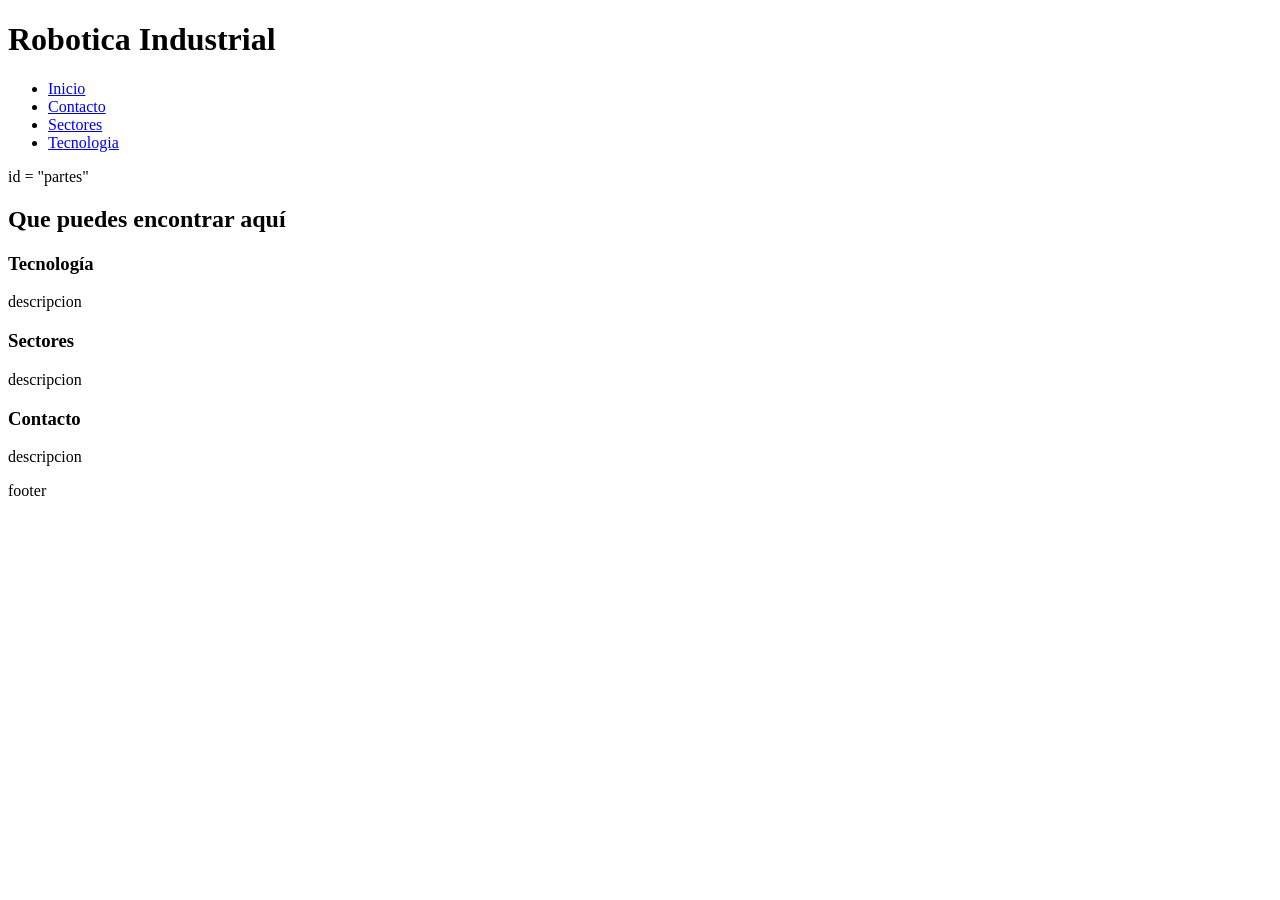
==== index.html @ e1a5b4f1 "Index creado" ====
<!DOCTYPE html>
<html=lang="es">
    <head>
        <title>Robotica Industrial</title>
    </head>
    <body>
        <header>
         <h1>Robotica Industrial</h1>
         <nav>
            <ul>
                <li><a href="index.html">Inicio</a></li>
                <li><a href="contacto.html">Contacto</a></li>
                <li><a href="sectores.html">Sectores</a></li>
                <li><a href="tecnologia.html">Tecnologia</a></li>

            </ul>
         </nav>

        </header>
        <main>
            <section> id = "partes"
                <h2>Que puedes encontrar aquí</h2>
                <article> 
                <h3>Tecnología</h3>
                <p>descripcion</p>
                </article>
                <article>
                <h3>Sectores</h3>
                <p>descripcion</p>
                </article>
                <article>
                <h3>Contacto</h3>
                <p>descripcion</p>
                </article>
            </section>

        </main>
        <footer>
            <p>footer</p>
        </footer>
        <script src="js/main.js"></script>
       
    </body>

</html>
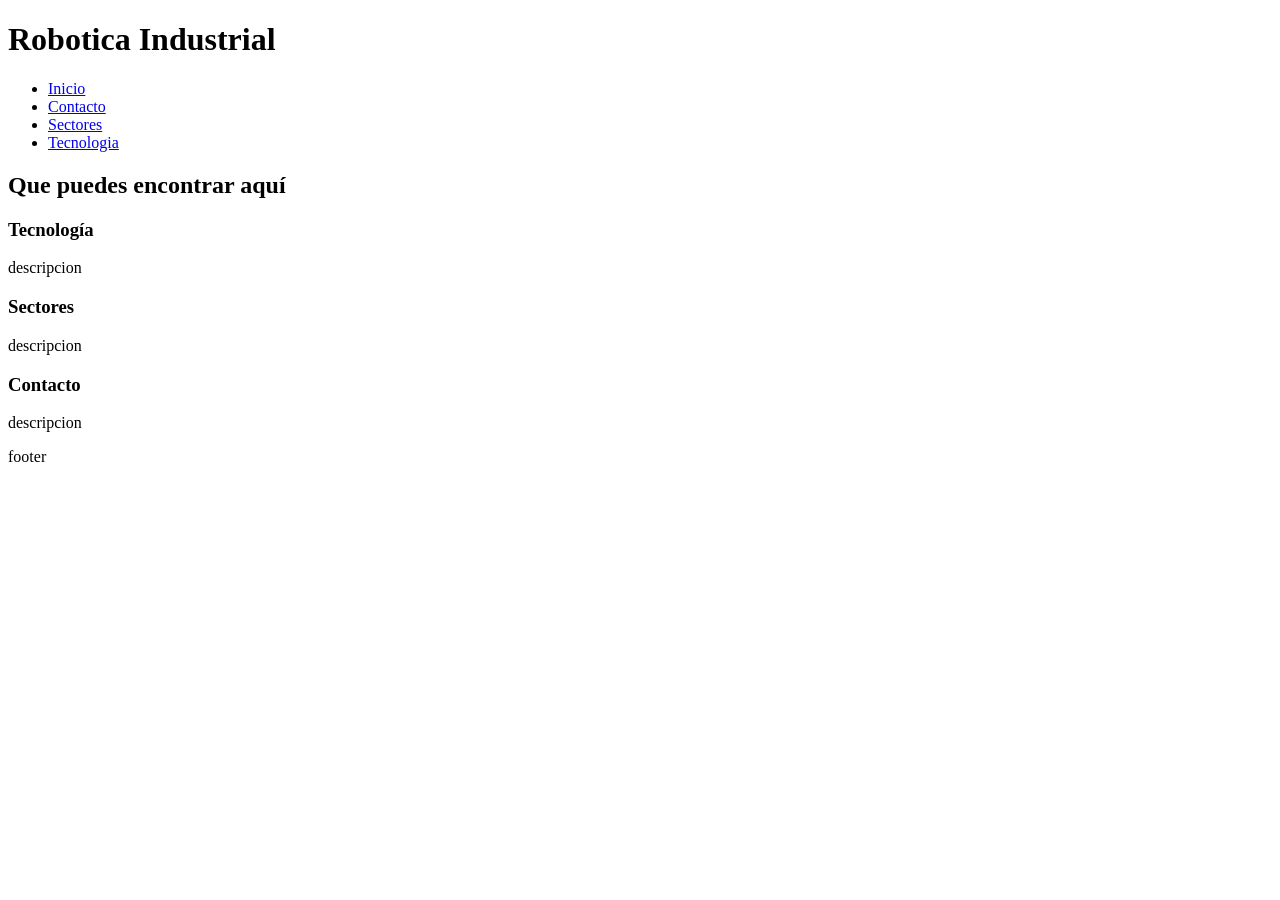
==== commit e04d73db: "Arreglos en index y programación de 'tecnologia'" ====
--- a/index.html
+++ b/index.html
@@ -18,7 +18,7 @@
 
         </header>
         <main>
-            <section> id = "partes"
+            <section id = "partes">
                 <h2>Que puedes encontrar aquí</h2>
                 <article> 
                 <h3>Tecnología</h3>
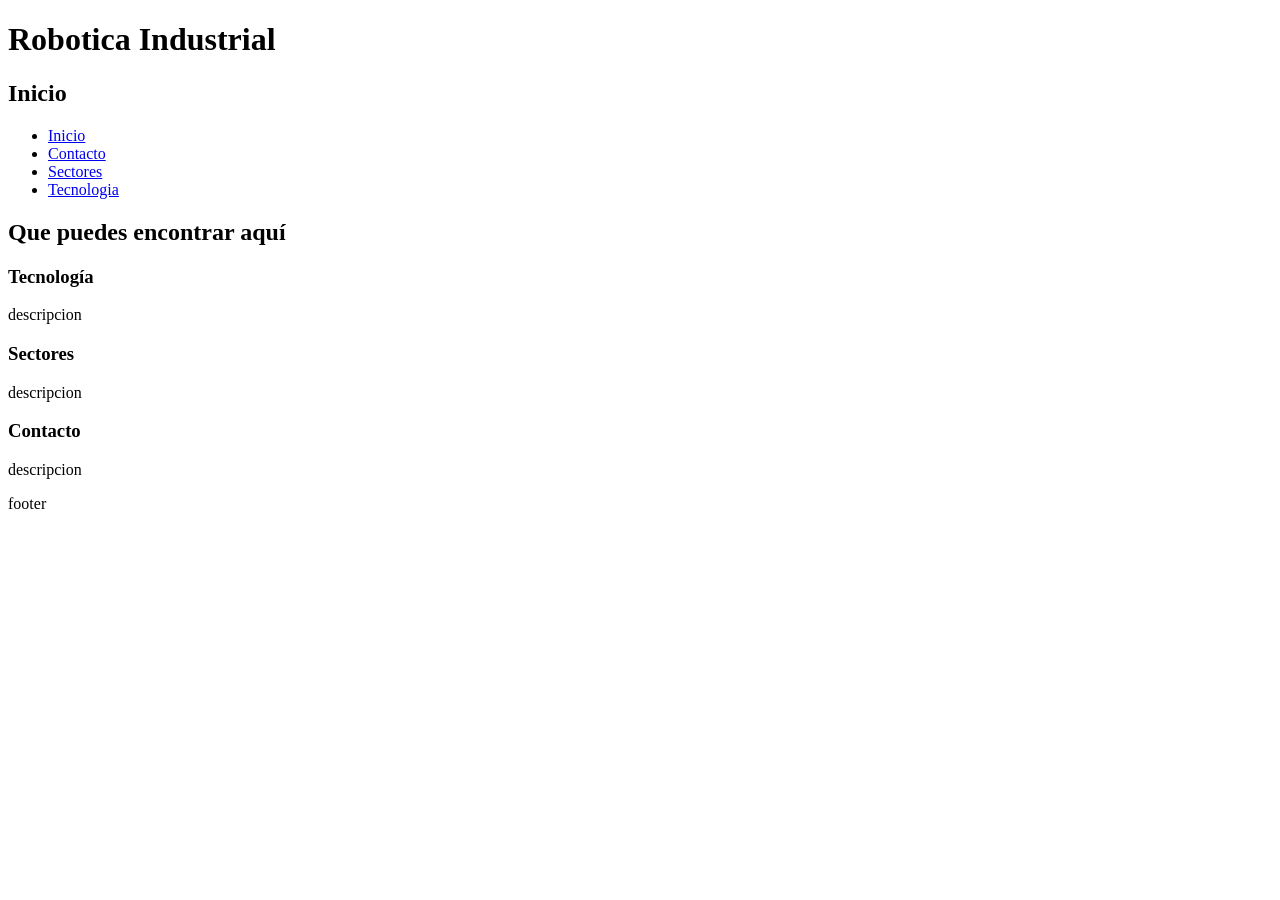
==== commit 6220a32d: "Correciones en todas las páginas y creación de sectores y contacto" ====
--- a/index.html
+++ b/index.html
@@ -6,6 +6,7 @@
     <body>
         <header>
          <h1>Robotica Industrial</h1>
+            <h2>Inicio</h2>
          <nav>
             <ul>
                 <li><a href="index.html">Inicio</a></li>
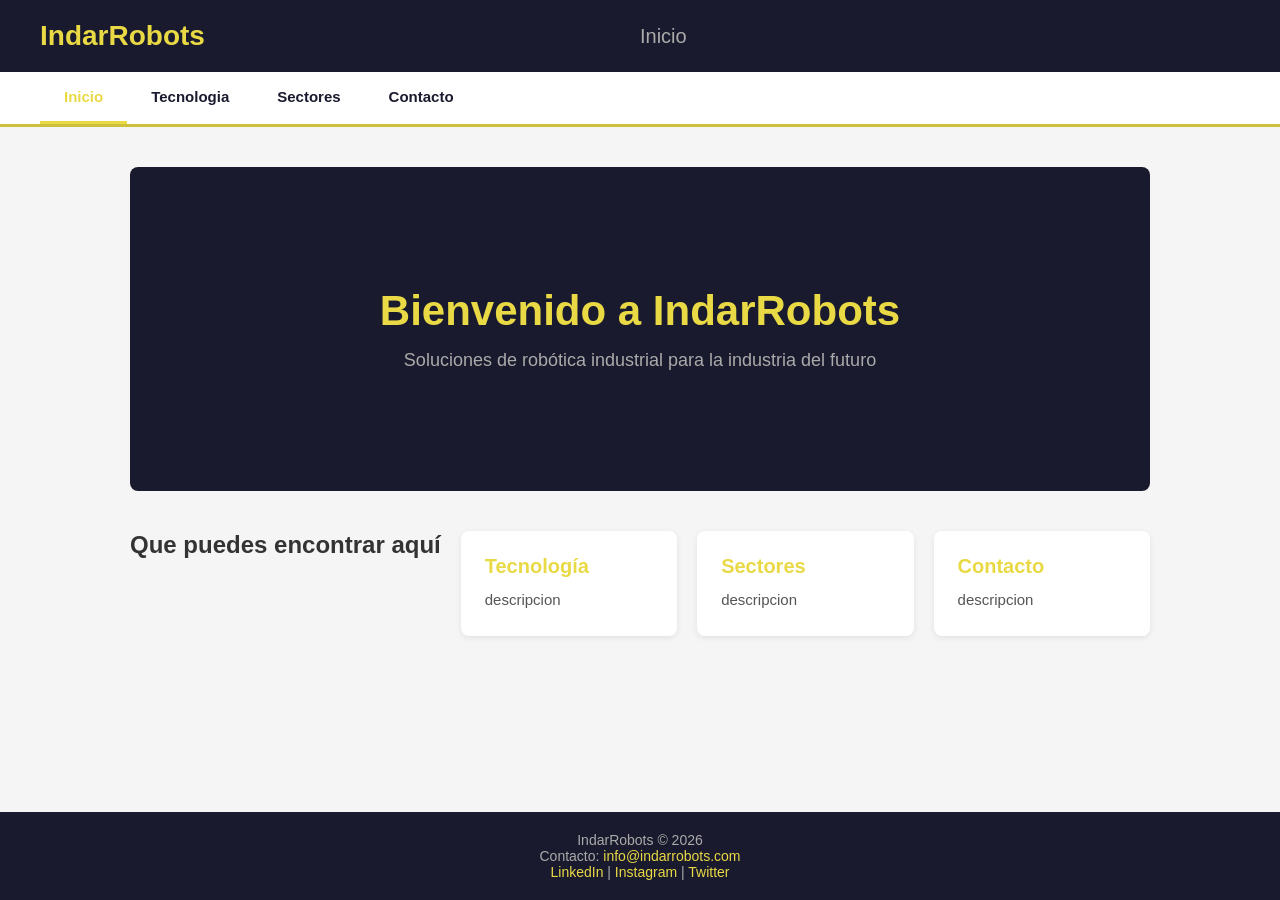
==== commit b2b6294e: "Correcciones en todas las paginas, creación de paginas Sectores y Contacto, CSS completo" ====
--- a/index.html
+++ b/index.html
@@ -1,24 +1,27 @@
 <!DOCTYPE html>
-<html=lang="es">
     <head>
-        <title>Robotica Industrial</title>
+        <title> Indice | IndarRobots </title>
+        <link rel="stylesheet" href="css/estilos.css">
     </head>
     <body>
         <header>
-         <h1>Robotica Industrial</h1>
+         <h1>IndarRobots</h1>
             <h2>Inicio</h2>
-         <nav>
+        </header>
+        <nav>
             <ul>
-                <li><a href="index.html">Inicio</a></li>
+                <li><a href="index.html" class="activo">Inicio</a></li>
+                <li><a href="tecnologia.html">Tecnologia</a></li>
+                <li><a href="sectores.html">Sectores</a></li>
                 <li><a href="contacto.html">Contacto</a></li>
-                <li><a href="sectores.html">Sectores</a></li>
-                <li><a href="tecnologia.html">Tecnologia</a></li>
 
             </ul>
          </nav>
-
-        </header>
         <main>
+            <section id="bienvenida">
+                <h2>Bienvenido a IndarRobots</h2>
+                <p>Soluciones de robótica industrial para la industria del futuro</p>
+            </section>
             <section id = "partes">
                 <h2>Que puedes encontrar aquí</h2>
                 <article> 
@@ -37,7 +40,13 @@
 
         </main>
         <footer>
-            <p>footer</p>
+            <p>IndarRobots © 2026</p>
+        <p>Contacto: <a href="mailto:info@indarrobots.com">info@indarrobots.com</a></p>
+        <p>
+        <a href="https://www.linkedin.com/company/indarrobots" target="_blank">LinkedIn</a> |
+        <a href="https://www.instagram.com/indarrobots" target="_blank">Instagram</a> |
+        <a href="https://twitter.com/indarrobots" target="_blank">Twitter</a>
+        </p>
         </footer>
         <script src="js/main.js"></script>
        
--- a/css/estilos.css
+++ b/css/estilos.css
@@ -0,0 +1,351 @@
+/* Estilos generales */
+* {
+    margin: 0;
+    padding: 0;
+    box-sizing: border-box;
+}
+
+body {
+    font-family: Arial, sans-serif;
+    font-size: 16px;
+    color: #333333;
+    background-color: #f5f5f5;
+    display: flex;
+    flex-direction: column;
+    min-height: 100vh;
+}
+
+img {
+    max-width: 100%;
+    width: 400px;
+}
+
+/* Header y navegación */
+header {
+    background-color: #1a1a2e;
+    color: #ffffff;
+    padding: 20px 40px;
+    display: flex;
+    justify-content: space-between;
+    align-items: center;
+}
+
+header h1 {
+    font-size: 28px;
+    position: relative;
+    color: #e9d945;
+}
+
+header h2 {
+    font-size: 20px;
+    font-family: 'roboto', sans-serif;
+    font-weight: 700;
+    position: absolute;
+    left: 50%;
+    color: #aaaaaa;
+    font-weight: normal;
+}
+
+nav {
+    background-color: #ffffff;
+    border-bottom: 3px solid #cec03d;
+    padding: 0 40px;
+}
+
+nav ul {
+    list-style: none;
+    display: flex;
+    gap: 0;
+}
+
+nav a {
+    color: #1a1a2e;
+    text-decoration: none;
+    font-size: 15px;
+    font-weight: bold;
+    padding: 16px 24px;
+    display: block;
+}
+
+nav a:hover {
+    color: #e9d945;
+    border-bottom: 3px solid #e9d945;
+}
+
+/* Main y footer */
+main {
+    flex: 1;
+    padding: 40px;
+    max-width: 1100px;
+    margin: 0 auto;
+    width: 100%;
+}
+
+footer {
+    background-color: #1a1a2e;
+    color: #aaaaaa;
+    text-align: center;
+    padding: 20px;
+    font-size: 14px;
+}
+
+/* Inicio */
+#partes {
+    display: flex;
+    gap: 20px;
+    flex-wrap: wrap;
+}
+
+#partes article {
+    background-color: #ffffff;
+    border-radius: 8px;
+    padding: 24px;
+    box-shadow: 0 2px 6px rgba(0,0,0,0.08);
+    flex: 1;
+    min-width: 200px;
+}
+
+#partes article h3 {
+    color: #e9d945;
+    font-size: 20px;
+    margin-bottom: 10px;
+}
+
+#partes article p {
+    color: #555555;
+    font-size: 15px;
+    line-height: 1.6;
+}
+
+/* Bienvenida */
+#bienvenida {
+    background-color: #1a1a2e;
+    color: #ffffff;
+    text-align: center;
+    padding: 120px 80px;
+    margin-bottom: 40px;
+    border-radius: 8px;
+}
+
+#bienvenida h2 {
+    font-size: 42px;
+    color: #e9d945;
+    margin-bottom: 15px;
+}
+
+#bienvenida p {
+    font-size: 18px;
+    color: #aaaaaa;
+}
+
+/* Tecnología */
+#introduccion {
+    margin-bottom: 30px;
+}
+
+#introduccion h2 {
+    font-size: 28px;
+    color: #1a1a2e;
+    margin-bottom: 10px;
+}
+
+#lista-robots {
+    background-color: #ffffff;
+    border-radius: 8px;
+    padding: 20px;
+    margin-bottom: 30px;
+    box-shadow: 0 2px 6px rgba(0, 0, 0, 0.08);
+}
+
+#lista-robots h2 {
+    color: #1a1a2e;
+    margin-bottom: 15px;
+}
+
+#lista-robots ul {
+    list-style: none;
+    display: flex;
+    gap: 15px;
+    flex-wrap: wrap;
+}
+
+#lista-robots li {
+    background-color: #e9d945;
+    color: #ffffff;
+    padding: 8px 16px;
+    border-radius: 20px;
+    font-size: 14px;
+}
+
+#tabla-1 {
+    background-color: #ffffff;
+    border-radius: 8px;
+    padding: 20px;
+    box-shadow: 0 2px 6px rgba(0,0,0,0.08);
+}
+
+#tabla-1 h2 {
+    color: #1a1a2e;
+    margin-bottom: 15px;
+}
+
+table {
+    width: 100%;
+    border-collapse: collapse;
+}
+
+th {
+    background-color: #1a1a2e;
+    color: #ffffff;
+    padding: 12px;
+    text-align: left;
+}
+
+td {
+    padding: 12px;
+    border-bottom: 1px solid #eeeeee;
+    color: #555555;
+}
+
+tr:hover {
+    background-color: #f9f9f9;
+}
+
+#lista-robots a {
+    color: #000000;
+    text-decoration: none;
+}
+
+#lista-robots a:hover {
+    text-decoration: underline;
+}
+
+/* Sectores */
+#sectores-aplicacion {
+    display: flex;
+    flex-direction: column;
+    gap: 40px;
+}
+
+#sectores-aplicacion article {
+    display: flex;
+    gap: 20px;
+    align-items: flex-start;
+    background-color: #ffffff;
+    border-radius: 8px;
+    padding: 20px;
+    box-shadow: 0 2px 6px rgba(0,0,0,0.08);
+}
+
+#sectores-aplicacion article img {
+    width: 300px;
+    border-radius: 6px;
+    object-fit: cover;
+}
+
+#sectores-aplicacion article h3 {
+    color: #1a1a2e;
+    font-size: 20px;
+    margin-bottom: 10px;
+}
+
+#sectores-aplicacion article p {
+    font-size: 15px;
+    line-height: 1.6;
+    color: #555555;
+}
+
+aside {
+    margin-top: 40px;
+    background-color: #1a1a2e;
+    color: #ffffff;
+    padding: 20px;
+    border-radius: 8px;
+}
+
+aside h3 {
+    color: #e9d945;
+    margin-bottom: 10px;
+}
+
+/* Contacto */
+form {
+    display: flex;
+    flex-direction: column;
+    gap: 20px;
+    max-width: 600px;
+    margin: 0 auto;
+}
+
+fieldset {
+    border: 1px solid #dddddd;
+    border-radius: 8px;
+    padding: 20px;
+    background-color: #ffffff;
+    display: flex;
+    flex-direction: column;
+    gap: 12px;
+}
+
+legend {
+    font-weight: bold;
+    color: #1a1a2e;
+    padding: 0 8px;
+}
+
+label {
+    font-size: 14px;
+    color: #555555;
+}
+
+input[type="text"],
+input[type="email"],
+input[type="number"],
+input[type="date"],
+input[type="password"],
+select,
+textarea {
+    width: 100%;
+    padding: 10px;
+    border: 1px solid #cccccc;
+    border-radius: 6px;
+    font-size: 14px;
+    margin-top: 4px;
+}
+
+input:focus,
+select:focus,
+textarea:focus {
+    outline: none;
+    border-color: #e9d945;
+}
+
+button[type="submit"] {
+    background-color: #e9d945;
+    color: #000000;
+    border: none;
+    padding: 12px 24px;
+    border-radius: 6px;
+    font-size: 16px;
+    cursor: pointer;
+    width: fit-content;
+}
+
+button[type="submit"]:hover {
+    background-color: #e9d945;
+}
+
+/* Footer enlaces */
+footer a {
+    color: #e9d945;
+    text-decoration: none;
+}
+
+footer a:hover {
+    text-decoration: underline;
+}
+
+nav a.activo {
+    color: #e9d945;
+    border-bottom: 3px solid #e9d945;
+}
